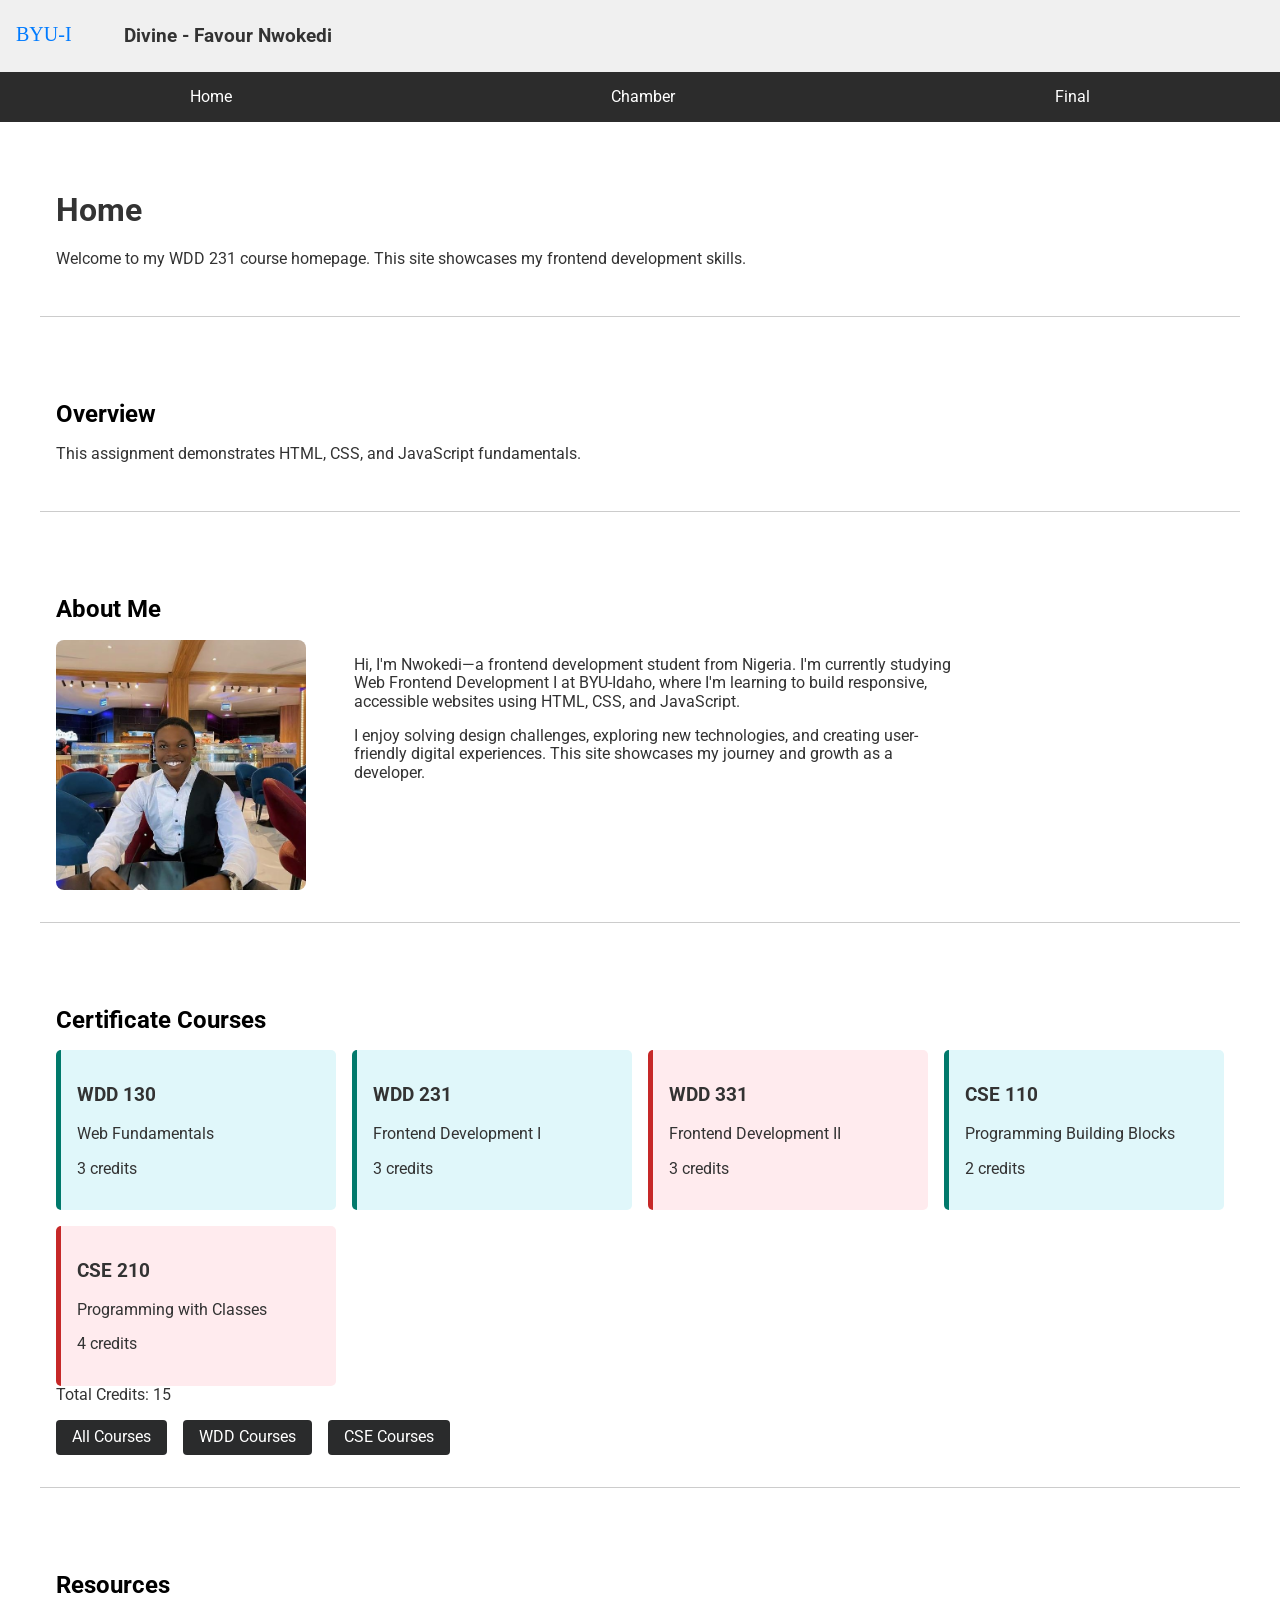
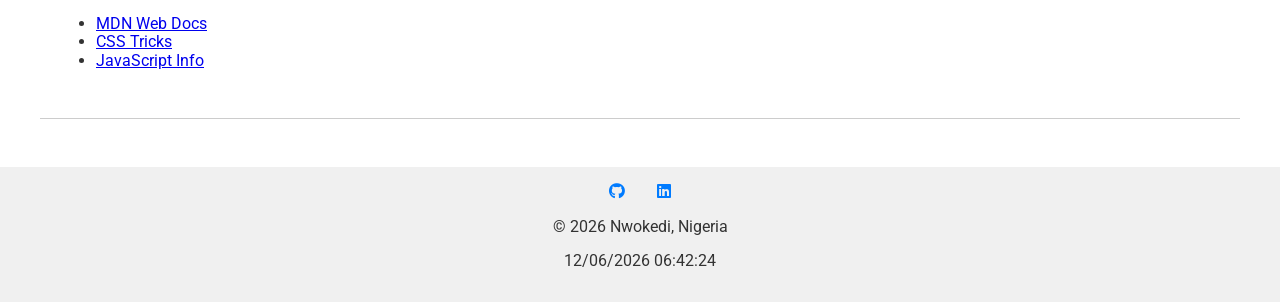
==== index.html @ 8754a52a "finished my home page" ====
<!DOCTYPE html>
<html lang="en">
<head>
  <meta charset="UTF-8">
  <meta name="description" content="Course homepage for WDD 231 Web Frontend Development I">
  <meta name="author" content="Nwokedi">
  <meta name="viewport" content="width=device-width, initial-scale=1.0">
  <title>WDD 231 | Course Home Page</title>
  <link rel="stylesheet" href="styles/normalise.css">
  <link rel="stylesheet" href="styles/small.css">
  <link rel="stylesheet" href="styles/large.css">
  <link href="https://fonts.googleapis.com/css2?family=Roboto&display=swap" rel="stylesheet">
  <script src="scripts/navigation.js" defer></script>
  <script src="scripts/date.js" defer></script>
  <script src="scripts/course.js" defer></script>
  <link rel="stylesheet" href="https://cdnjs.cloudflare.com/ajax/libs/font-awesome/6.5.0/css/all.min.css">
</head>
<body>
  <header>
    <div class="branding">
      <img src="images/logo.svg" alt="BYU-I Logo">
      <span>Divine - Favour Nwokedi</span>
    </div>
    <button id="hamburgerBtn">☰</button>
  </header>

  <nav id="primaryNav">
    <a href="index.html">Home</a>
    <a href="chamber.html">Chamber</a>
    <a href="final.html">Final</a>
  </nav>

  <main>
    <section id="intro">
      <h1>Home</h1>
      <p>Welcome to my WDD 231 course homepage. This site showcases my frontend development skills.</p>
    </section>

    <section id="overview">
      <h2>Overview</h2>
      <p>This assignment demonstrates HTML, CSS, and JavaScript fundamentals.</p>
    </section>
    <section id="about">
    <h2>About Me</h2>
    <div class="about-wrapper">
        <div class="image-box">
        <img src="images/nwokedi.jpg" alt="Photo of Nwokedi">
        </div>
        <div class="bio">
        <p>Hi, I'm Nwokedi—a frontend development student from Nigeria. I'm currently studying Web Frontend Development I at BYU-Idaho, where I'm learning to build responsive, accessible websites using HTML, CSS, and JavaScript.</p>
        <p>I enjoy solving design challenges, exploring new technologies, and creating user-friendly digital experiences. This site showcases my journey and growth as a developer.</p>
        </div>
    </div>
    </section>
    <section id="courses">
      <h2>Certificate Courses</h2>
      <div id="courseCards"></div>
      <div id="creditTotal"></div>
      <div class="filters">
        <button id="allBtn">All Courses</button>
        <button id="wddBtn">WDD Courses</button>
        <button id="cseBtn">CSE Courses</button>
      </div>
    </section>

    <section id="resources">
      <h2>Resources</h2>
      <ul>
        <li><a href="https://developer.mozilla.org/">MDN Web Docs</a></li>
        <li><a href="https://css-tricks.com/">CSS Tricks</a></li>
        <li><a href="https://javascript.info/">JavaScript Info</a></li>
      </ul>
    </section>
  </main>
    <footer>
    <div class="social">
        <a href="https://github.com/yourusername" target="_blank" aria-label="GitHub">
        <i class="fab fa-github"></i>
        </a>
        <a href="https://linkedin.com/in/yourprofile" target="_blank" aria-label="LinkedIn">
        <i class="fab fa-linkedin"></i>
        </a>
    </div>
    <p>&copy; <span id="year"></span> Nwokedi, Nigeria</p>
    <p id="lastModified"></p>
    </footer>
</body>
</html>
---- styles/normalise.css ----
/*! normalize.css v8.0.1 | MIT License | github.com/necolas/normalize.css */

/* Document
   ========================================================================== */

/**
 * 1. Correct the line height in all browsers.
 * 2. Prevent adjustments of font size after orientation changes in iOS.
 */

html {
  line-height: 1.15; /* 1 */
  -webkit-text-size-adjust: 100%; /* 2 */
}

/* Sections
   ========================================================================== */

/**
 * Remove the margin in all browsers.
 */

body {
  margin: 0;
}

/**
 * Render the `main` element consistently in IE.
 */

main {
  display: block;
}

/**
 * Correct the font size and margin on `h1` elements within `section` and
 * `article` contexts in Chrome, Firefox, and Safari.
 */

h1 {
  font-size: 2em;
  margin: 0.67em 0;
}

/* Grouping content
   ========================================================================== */

/**
 * 1. Add the correct box sizing in Firefox.
 * 2. Show the overflow in Edge and IE.
 */

hr {
  box-sizing: content-box; /* 1 */
  height: 0; /* 1 */
  overflow: visible; /* 2 */
}

/**
 * 1. Correct the inheritance and scaling of font size in all browsers.
 * 2. Correct the odd `em` font sizing in all browsers.
 */

pre {
  font-family: monospace, monospace; /* 1 */
  font-size: 1em; /* 2 */
}

/* Text-level semantics
   ========================================================================== */

/**
 * Remove the gray background on active links in IE 10.
 */

a {
  background-color: transparent;
}

/**
 * 1. Remove the bottom border in Chrome 57-
 * 2. Add the correct text decoration in Chrome, Edge, IE, Opera, and Safari.
 */

abbr[title] {
  border-bottom: none; /* 1 */
  text-decoration: underline; /* 2 */
  text-decoration: underline dotted; /* 2 */
}

/**
 * Add the correct font weight in Chrome, Edge, and Safari.
 */

b,
strong {
  font-weight: bolder;
}

/**
 * 1. Correct the inheritance and scaling of font size in all browsers.
 * 2. Correct the odd `em` font sizing in all browsers.
 */

code,
kbd,
samp {
  font-family: monospace, monospace; /* 1 */
  font-size: 1em; /* 2 */
}

/**
 * Add the correct font size in all browsers.
 */

small {
  font-size: 80%;
}

/**
 * Prevent `sub` and `sup` elements from affecting the line height in
 * all browsers.
 */

sub,
sup {
  font-size: 75%;
  line-height: 0;
  position: relative;
  vertical-align: baseline;
}

sub {
  bottom: -0.25em;
}

sup {
  top: -0.5em;
}

/* Embedded content
   ========================================================================== */

/**
 * Remove the border on images inside links in IE 10.
 */

img {
  border-style: none;
}

/* Forms
   ========================================================================== */

/**
 * 1. Change the font styles in all browsers.
 * 2. Remove the margin in Firefox and Safari.
 */

button,
input,
optgroup,
select,
textarea {
  font-family: inherit; /* 1 */
  font-size: 100%; /* 1 */
  line-height: 1.15; /* 1 */
  margin: 0; /* 2 */
}

/**
 * Show the overflow in IE.
 * 1. Show the overflow in Edge.
 */

button,
input { /* 1 */
  overflow: visible;
}

/**
 * Remove the inheritance of text transform in Edge, Firefox, and IE.
 * 1. Remove the inheritance of text transform in Firefox.
 */

button,
select { /* 1 */
  text-transform: none;
}

/**
 * Correct the inability to style clickable types in iOS and Safari.
 */

button,
[type="button"],
[type="reset"],
[type="submit"] {
    -webkit-appearance: button;
}

/**
 * Remove the inner border and padding in Firefox.
 */

button::-moz-focus-inner,
[type="button"]::-moz-focus-inner,
[type="reset"]::-moz-focus-inner,
[type="submit"]::-moz-focus-inner {
  border-style: none;
  padding: 0;
}

/**
 * Restore the focus styles unset by the previous rule.
 */

button:-moz-focusring,
[type="button"]:-moz-focusring,
[type="reset"]:-moz-focusring,
[type="submit"]:-moz-focusring {
  outline: 1px dotted ButtonText;
}

/**
 * Correct the padding in Firefox.
 */

fieldset {
  padding: 0.35em 0.75em 0.625em;
}

/**
 * 1. Correct the text wrapping in Edge and IE.
 * 2. Correct the color inheritance from `fieldset` elements in IE.
 * 3. Remove the padding so developers are not caught out when they zero out
 *    `fieldset` elements in all browsers.
 */

legend {
  box-sizing: border-box; /* 1 */
  color: inherit; /* 2 */
  display: table; /* 1 */
  max-width: 100%; /* 1 */
  padding: 0; /* 3 */
  white-space: normal; /* 1 */
}

/**
 * Add the correct vertical alignment in Chrome, Firefox, and Opera.
 */

progress {
  vertical-align: baseline;
}

/**
 * Remove the default vertical scrollbar in IE 10+.
 */

textarea {
  overflow: auto;
}

/**
 * 1. Add the correct box sizing in IE 10.
 * 2. Remove the padding in IE 10.
 */

[type="checkbox"],
[type="radio"] {
  box-sizing: border-box; /* 1 */
  padding: 0; /* 2 */
}

/**
 * Correct the cursor style of increment and decrement buttons in Chrome.
 */

[type="number"]::-webkit-inner-spin-button,
[type="number"]::-webkit-outer-spin-button {
  height: auto;
}

/**
 * 1. Correct the odd appearance in Chrome and Safari.
 * 2. Correct the outline style in Safari.
 */

[type="search"] {
  -webkit-appearance: textfield; /* 1 */
  outline-offset: -2px; /* 2 */
}

/**
 * Remove the inner padding in Chrome and Safari on macOS.
 */

[type="search"]::-webkit-search-decoration {
  -webkit-appearance: none;
}

/**
 * 1. Correct the inability to style clickable types in iOS and Safari.
 * 2. Change font properties to `inherit` in Safari.
 */

::-webkit-file-upload-button {
  -webkit-appearance: button; /* 1 */
  font: inherit; /* 2 */
}

/* Interactive
   ========================================================================== */

/*
 * Add the correct display in Edge, IE 10+, and Firefox.
 */

details {
  display: block;
}

/*
 * Add the correct display in all browsers.
 */

summary {
  display: list-item;
}

/* Misc
   ========================================================================== */

/**
 * Add the correct display in IE 10+.
 */

template {
  display: none;
}

/**
 * Add the correct display in IE 10.
 */

[hidden] {
  display: none;
}
---- styles/small.css ----
/* small.css */
body {
  font-family: 'Roboto', sans-serif;
  background-color: #ffffff;
  color: #333;
  padding: 0;
  margin: 0;
}

header {
  display: flex;
  align-items: center;
  justify-content: space-between;
  padding: 1rem;
  background-color: #f0f0f0;
}

.branding {
  display: flex;
  align-items: center;
  gap: 0.5rem;
}

.branding img {
  height: 40px;
}

.branding span {
  font-weight: bold;
  font-size: 1.2rem;
}

#hamburgerBtn {
  font-size: 1.5rem;
  background: none;
  border: none;
  cursor: pointer;
}

nav {
  display: none;
  flex-direction: column;
  background-color: #2c2c2c;
}

nav.open {
  display: flex;
}

nav a {
  color: white;
  padding: 0.75rem;
  text-decoration: none;
  border-bottom: 1px solid rgba(255, 255, 255, 0.2);
}

nav a:hover {
  background-color: #3f0b0b;
}

main {
  padding: 1rem;
}

section {
  margin-bottom: 2rem;
}

#courseCards {
  display: flex;
  flex-direction: column;
  gap: 1rem;
}

.completed {
  background-color: #e0f7fa;
  border-left: 5px solid #00796b;
  padding: 1rem;
  border-radius: 5px;
}

.pending {
  background-color: #ffebee;
  border-left: 5px solid #c62828;
  padding: 1rem;
  border-radius: 5px;
}

footer {
  background-color: #f0f0f0;
  padding: 1rem;
  text-align: center;
}

.social a {
  margin: 0 0.5rem;
  text-decoration: none;
  color: #007bff;
}

section {
  padding: 2rem 1rem;
  border-bottom: 1px solid #ccc;
}

section h2 {
  margin-bottom: 1rem;
  color: #000000;
}

.filters {
  margin-top: 1rem;
  display: flex;
  gap: 1rem;
}

.filters button {
  padding: 0.5rem 1rem;
  border: none;
  background-color: #2a2b2c;
  color: white;
  cursor: pointer;
  border-radius: 4px;
}

.filters button:hover {
  background-color: #000000;
}

#about {
  padding: 2rem 1rem;
  border-bottom: 1px solid #ccc;
}

.about-wrapper {
  display: flex;
  flex-direction: column;
  align-items: flex-start;
  gap: 1rem;
}

.image-box {
  width: 250px;
  height: 250px;
  overflow: hidden;
}

.image-box img {
  width: 100%;
  height: 100%;
  object-fit: cover;
  border-radius: 8px;
}

.bio {
  max-width: 600px;
  text-align: left;
}
---- styles/large.css ----
/* large.css */
@media (min-width: 768px) {
  nav {
    display: flex !important;
    flex-direction: row;
    justify-content: space-around;
  }

  #hamburgerBtn {
    display: none;
  }

  nav a {
    border: none;
    padding: 1rem;
  }

  main {
    max-width: 1200px;
    margin: 0 auto;
  }

  #courseCards {
    display: grid;
    grid-template-columns: repeat(auto-fit, minmax(250px, 1fr));
    gap: 1rem;
  }

  .social {
    display: flex;
    justify-content: center;
    gap: 1rem;
    margin-bottom: 0.5rem;
  }

  .about-wrapper {
    flex-direction: row;
    align-items: flex-start;
  }

  .bio {
    margin-left: 2rem;
  }
}
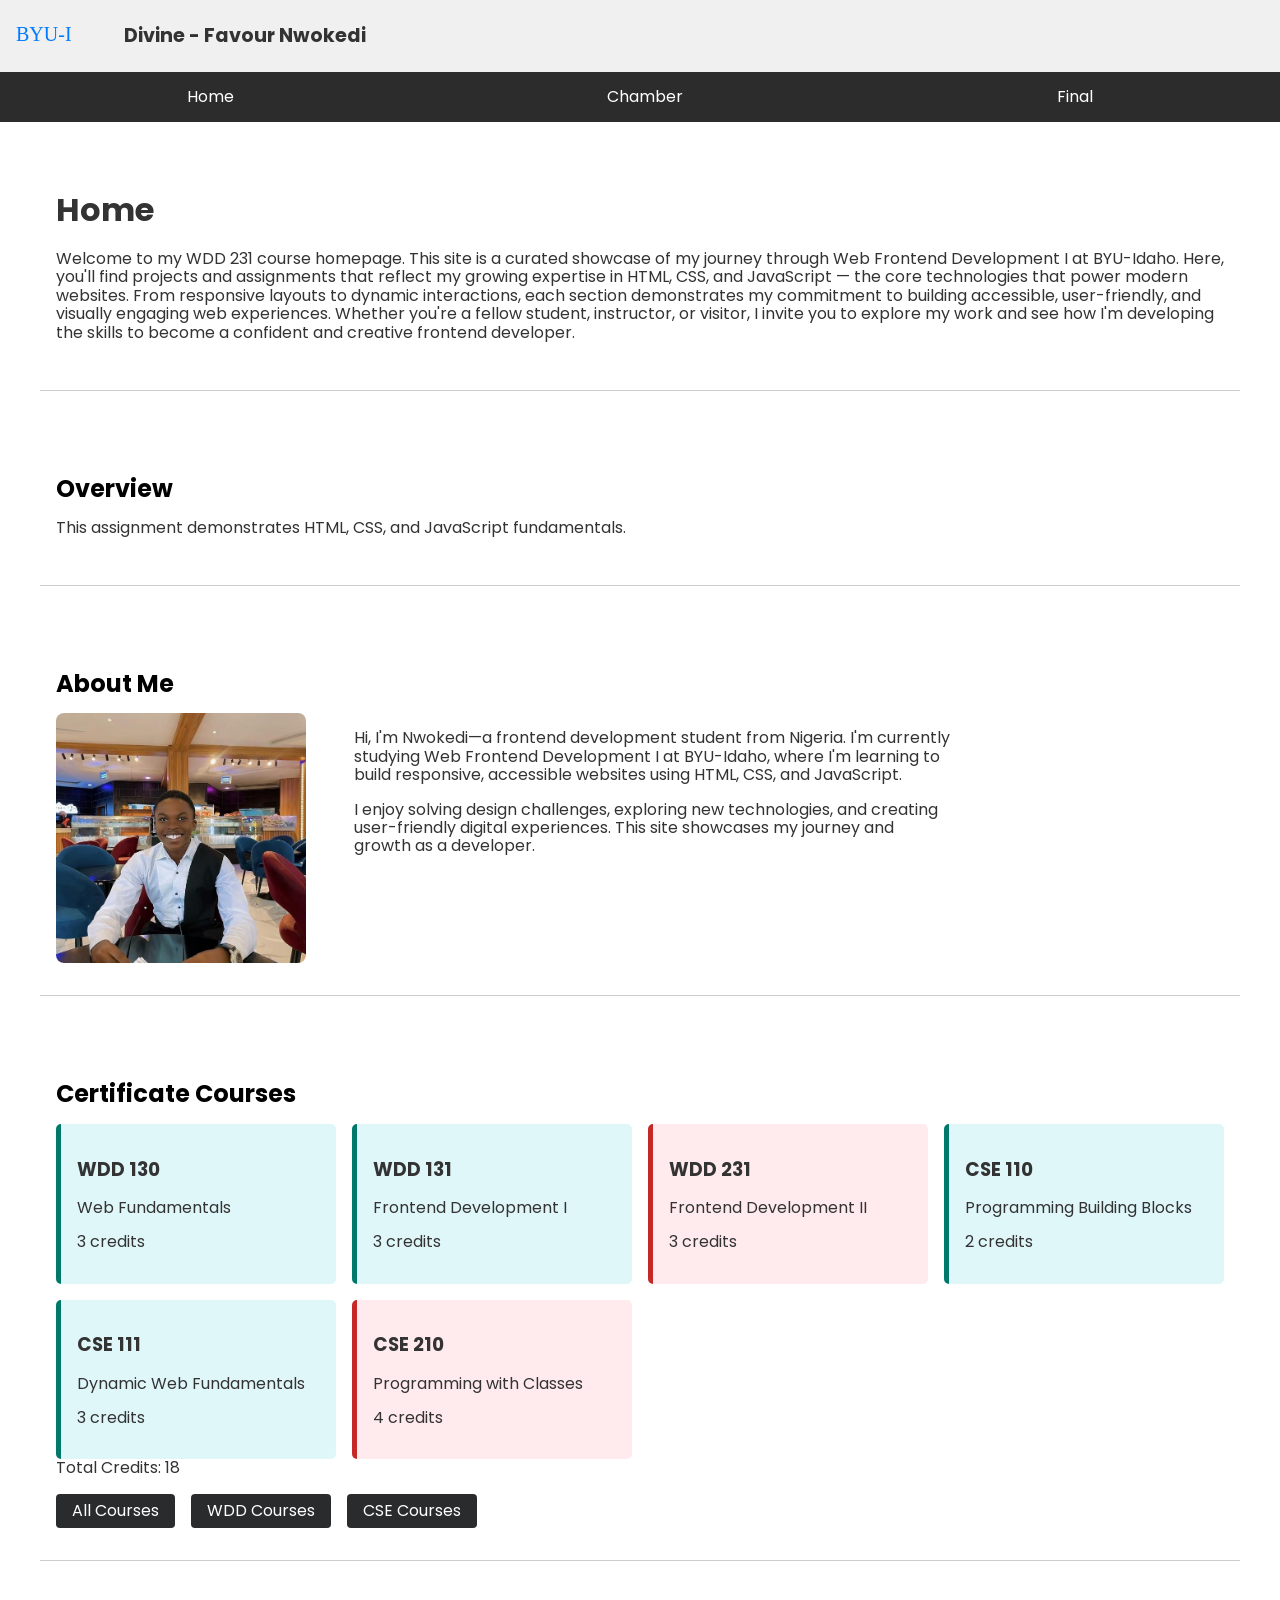
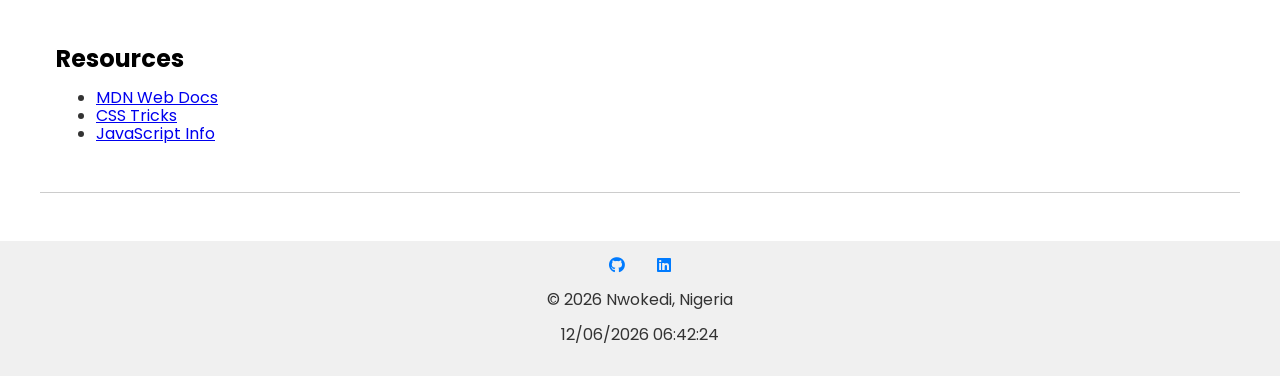
==== commit b5bd167f: "Done with the home page" ====
--- a/index.html
+++ b/index.html
@@ -2,18 +2,21 @@
 <html lang="en">
 <head>
   <meta charset="UTF-8">
-  <meta name="description" content="Course homepage for WDD 231 Web Frontend Development I">
-  <meta name="author" content="Nwokedi">
+  <meta name="description" content="Nwokedi's course homepage for WDD 231 Web Frontend Development I at BYU-Idaho. Showcasing responsive design, HTML, CSS, and JavaScript projects.">
+  <meta name="author" content="Divine Nwokedi">
   <meta name="viewport" content="width=device-width, initial-scale=1.0">
-  <title>WDD 231 | Course Home Page</title>
+  <title>WDD 231 | Course Home Page - Nwokedi</title>
+  <link rel="preconnect" href="https://fonts.googleapis.com">
+  <link rel="preconnect" href="https://fonts.gstatic.com" crossorigin>
+  <link href="https://fonts.googleapis.com/css2?family=Poppins:wght@400;700&display=swap" rel="stylesheet">
+  <link rel="stylesheet" href="https://cdnjs.cloudflare.com/ajax/libs/font-awesome/6.5.0/css/all.min.css">
   <link rel="stylesheet" href="styles/normalise.css">
   <link rel="stylesheet" href="styles/small.css">
   <link rel="stylesheet" href="styles/large.css">
-  <link href="https://fonts.googleapis.com/css2?family=Roboto&display=swap" rel="stylesheet">
+  <link rel="icon" href="images/favicon.ico">
   <script src="scripts/navigation.js" defer></script>
   <script src="scripts/date.js" defer></script>
   <script src="scripts/course.js" defer></script>
-  <link rel="stylesheet" href="https://cdnjs.cloudflare.com/ajax/libs/font-awesome/6.5.0/css/all.min.css">
 </head>
 <body>
   <header>
@@ -33,7 +36,7 @@
   <main>
     <section id="intro">
       <h1>Home</h1>
-      <p>Welcome to my WDD 231 course homepage. This site showcases my frontend development skills.</p>
+      <p>Welcome to my WDD 231 course homepage. This site is a curated showcase of my journey through Web Frontend Development I at BYU-Idaho. Here, you'll find projects and assignments that reflect my growing expertise in HTML, CSS, and JavaScript — the core technologies that power modern websites. From responsive layouts to dynamic interactions, each section demonstrates my commitment to building accessible, user-friendly, and visually engaging web experiences. Whether you're a fellow student, instructor, or visitor, I invite you to explore my work and see how I'm developing the skills to become a confident and creative frontend developer.</p>
     </section>
 
     <section id="overview">
@@ -44,7 +47,7 @@
     <h2>About Me</h2>
     <div class="about-wrapper">
         <div class="image-box">
-        <img src="images/nwokedi.jpg" alt="Photo of Nwokedi">
+        <img src="images/nwokedi.jpg" alt="Divine Nwokedi">
         </div>
         <div class="bio">
         <p>Hi, I'm Nwokedi—a frontend development student from Nigeria. I'm currently studying Web Frontend Development I at BYU-Idaho, where I'm learning to build responsive, accessible websites using HTML, CSS, and JavaScript.</p>
--- a/styles/normalise.css
+++ b/styles/normalise.css
@@ -196,7 +196,8 @@
 [type="button"],
 [type="reset"],
 [type="submit"] {
-    -webkit-appearance: button;
+  appearance: button;
+  -webkit-appearance: button; /* fallback for older WebKit */
 }
 
 /**
@@ -288,8 +289,9 @@
  */
 
 [type="search"] {
-  -webkit-appearance: textfield; /* 1 */
-  outline-offset: -2px; /* 2 */
+  appearance: textfield;
+  -webkit-appearance: textfield; /* fallback */
+  outline-offset: -2px;
 }
 
 /**
--- a/styles/small.css
+++ b/styles/small.css
@@ -1,10 +1,14 @@
-/* small.css */
 body {
-  font-family: 'Roboto', sans-serif;
+  font-family: 'Poppins', sans-serif;
+  font-weight: 400;
   background-color: #ffffff;
   color: #333;
   padding: 0;
   margin: 0;
+}
+
+h1, h2, h3 {
+  font-weight: 700;
 }
 
 header {
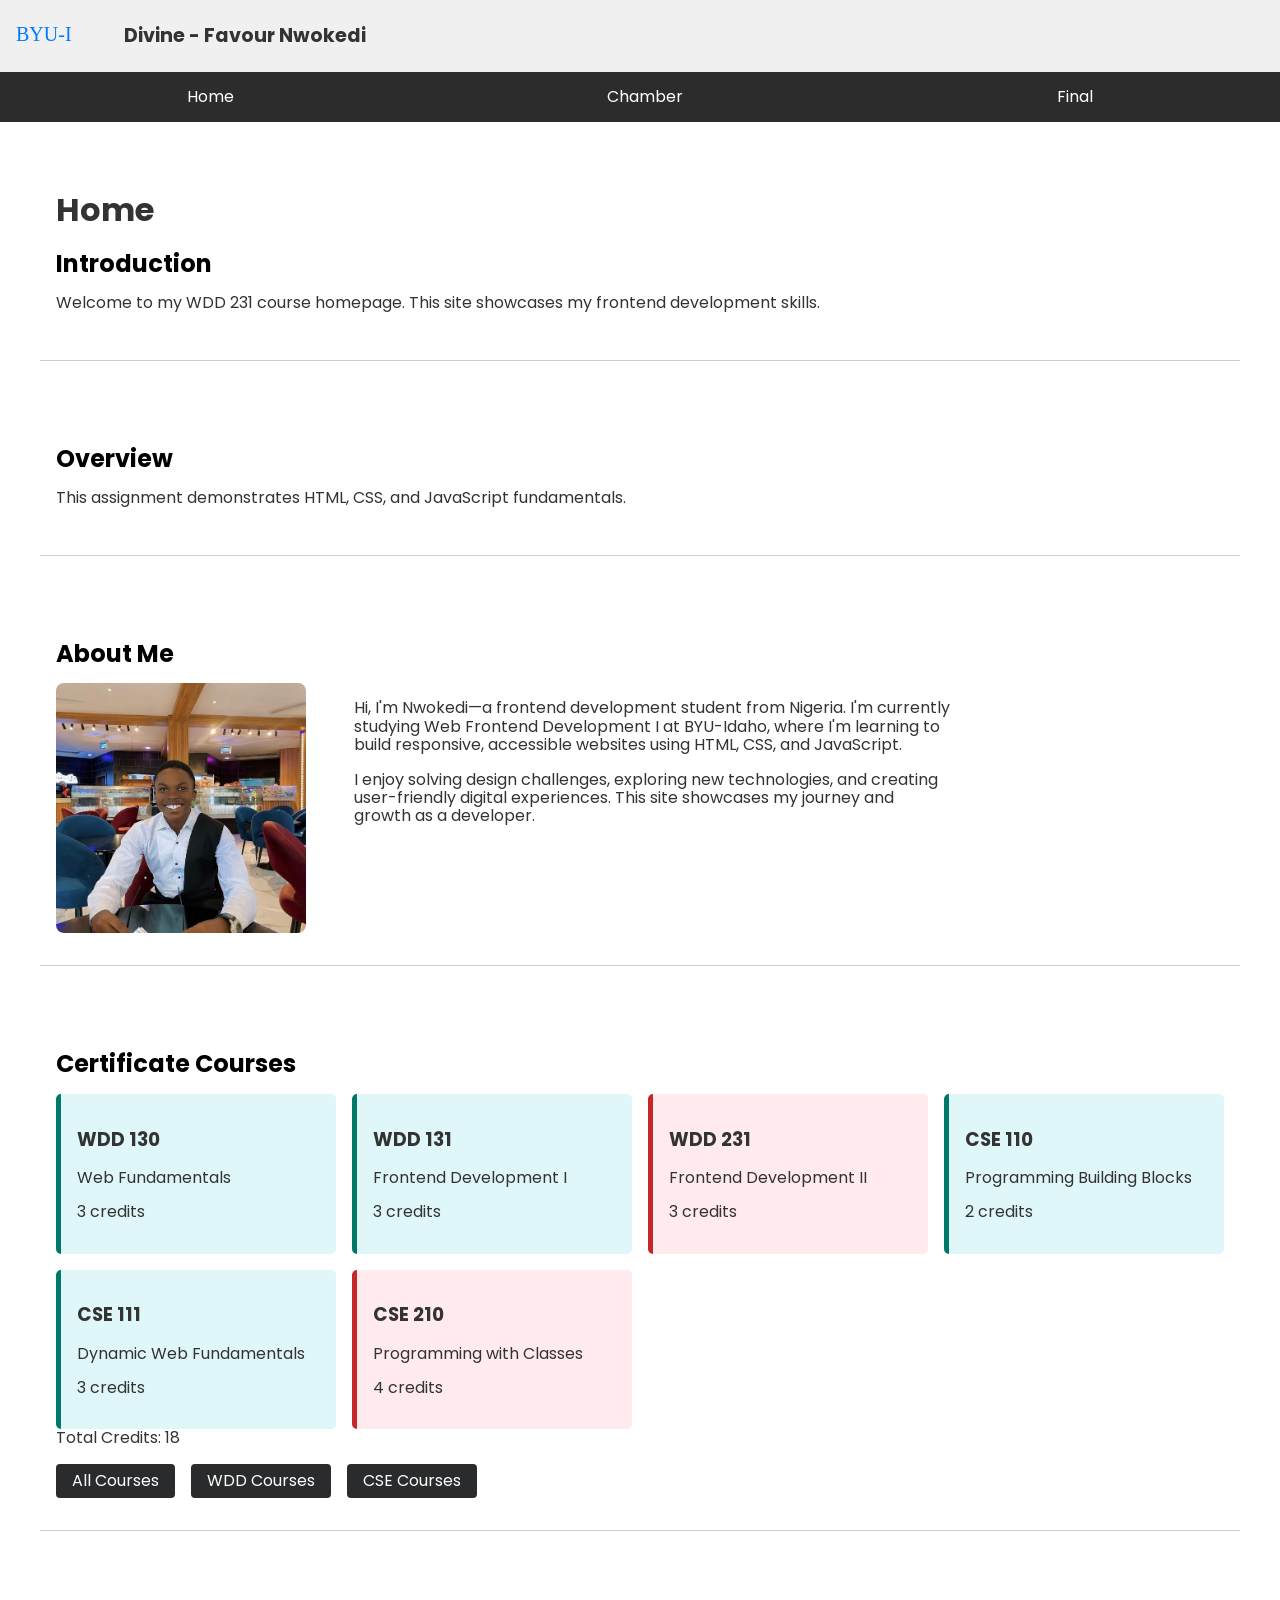
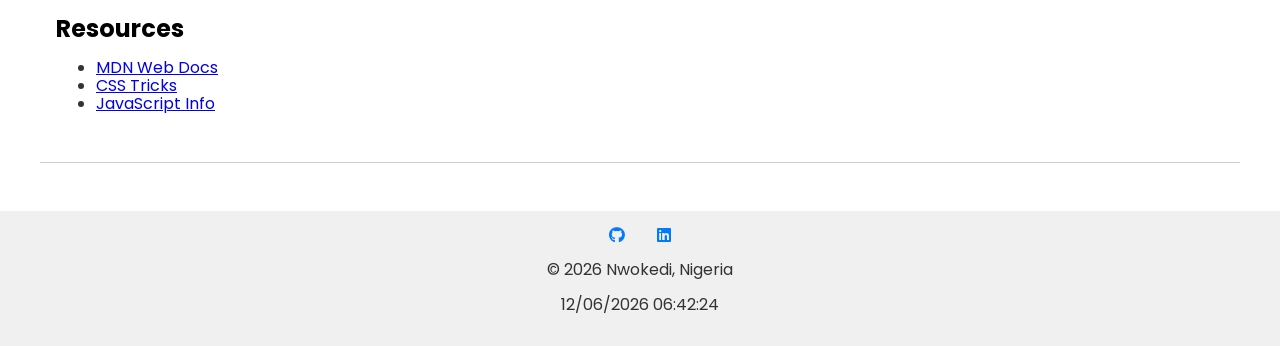
==== commit 620eda09: "made changes to the main section" ====
--- a/index.html
+++ b/index.html
@@ -36,7 +36,8 @@
   <main>
     <section id="intro">
       <h1>Home</h1>
-      <p>Welcome to my WDD 231 course homepage. This site is a curated showcase of my journey through Web Frontend Development I at BYU-Idaho. Here, you'll find projects and assignments that reflect my growing expertise in HTML, CSS, and JavaScript — the core technologies that power modern websites. From responsive layouts to dynamic interactions, each section demonstrates my commitment to building accessible, user-friendly, and visually engaging web experiences. Whether you're a fellow student, instructor, or visitor, I invite you to explore my work and see how I'm developing the skills to become a confident and creative frontend developer.</p>
+      <h2>Introduction</h2>
+      <p>Welcome to my WDD 231 course homepage. This site showcases my frontend development skills.</p>
     </section>
 
     <section id="overview">
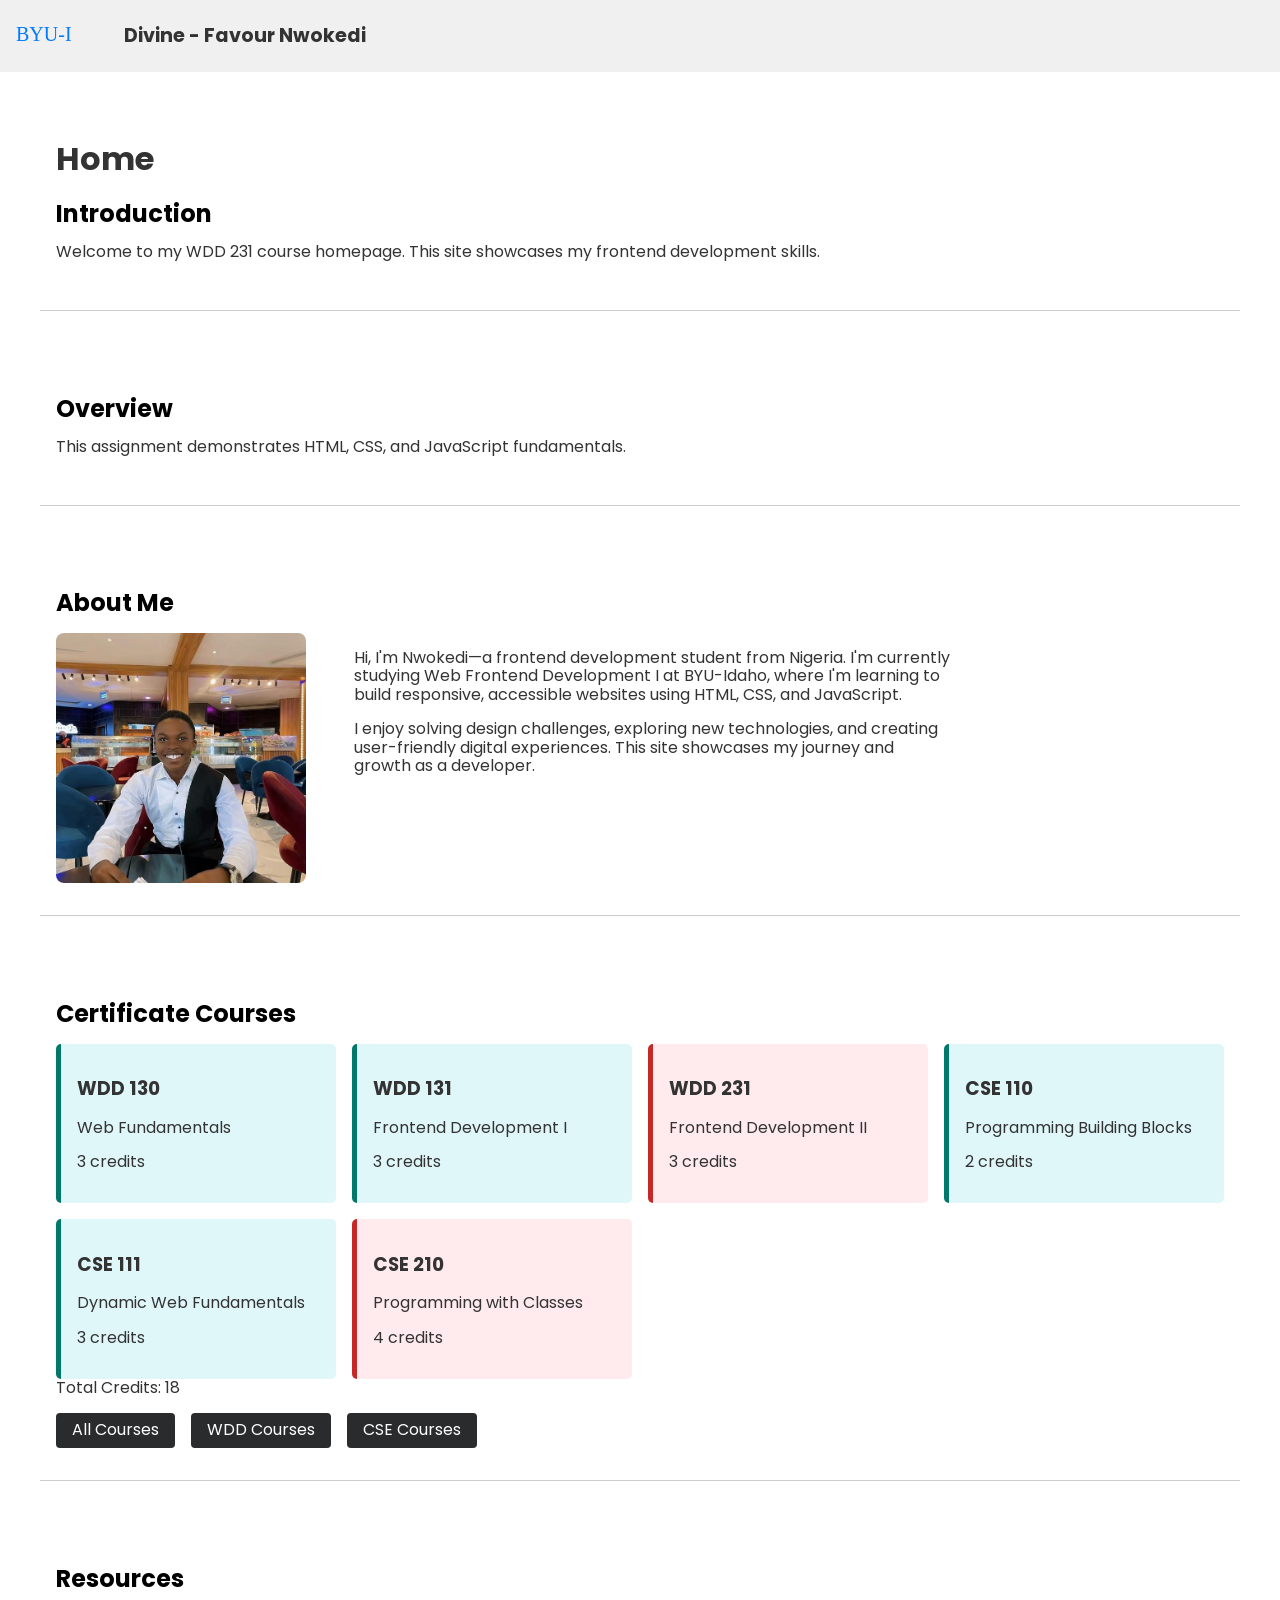
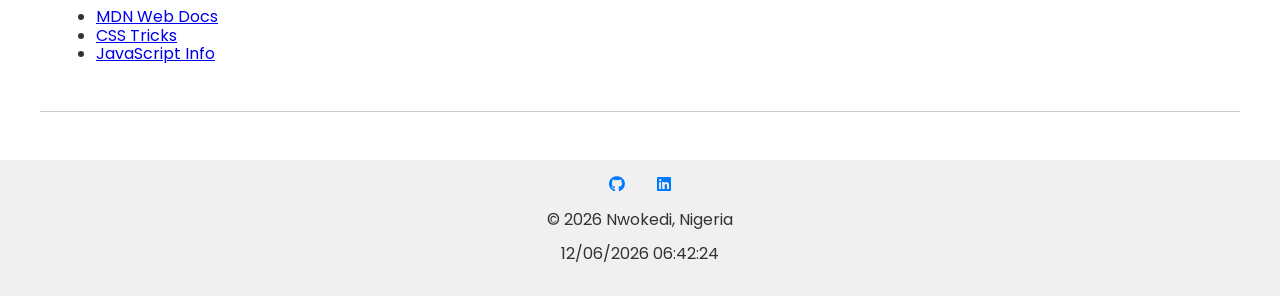
==== commit 3060e768: "Made some corrections" ====
--- a/index.html
+++ b/index.html
@@ -28,9 +28,9 @@
   </header>
 
   <nav id="primaryNav">
-    <a href="index.html">Home</a>
-    <a href="chamber.html">Chamber</a>
-    <a href="final.html">Final</a>
+    <a href="index.html" class="active">Home</a>
+    <a href="chamber.html" class="active">Chamber</a>
+    <a href="final.html" class="active">Final</a>
   </nav>
 
   <main>
--- a/styles/small.css
+++ b/styles/small.css
@@ -5,6 +5,7 @@
   color: #333;
   padding: 0;
   margin: 0;
+  overflow-x: hidden;
 }
 
 h1, h2, h3 {
@@ -56,6 +57,11 @@
   padding: 0.75rem;
   text-decoration: none;
   border-bottom: 1px solid rgba(255, 255, 255, 0.2);
+}
+
+nav a.active {
+  background-color: #444;
+  font-weight: bold;
 }
 
 nav a:hover {
@@ -161,3 +167,6 @@
   text-align: left;
 }
 
+.fa-rotate-by {
+  transform: none !important;
+}
--- a/styles/large.css
+++ b/styles/large.css
@@ -1,10 +1,10 @@
 /* large.css */
 @media (min-width: 768px) {
-  nav {
-    display: flex !important;
+  .about-wrapper {
     flex-direction: row;
-    justify-content: space-around;
-  }
+    align-items: center;
+  
+}
 
   #hamburgerBtn {
     display: none;
